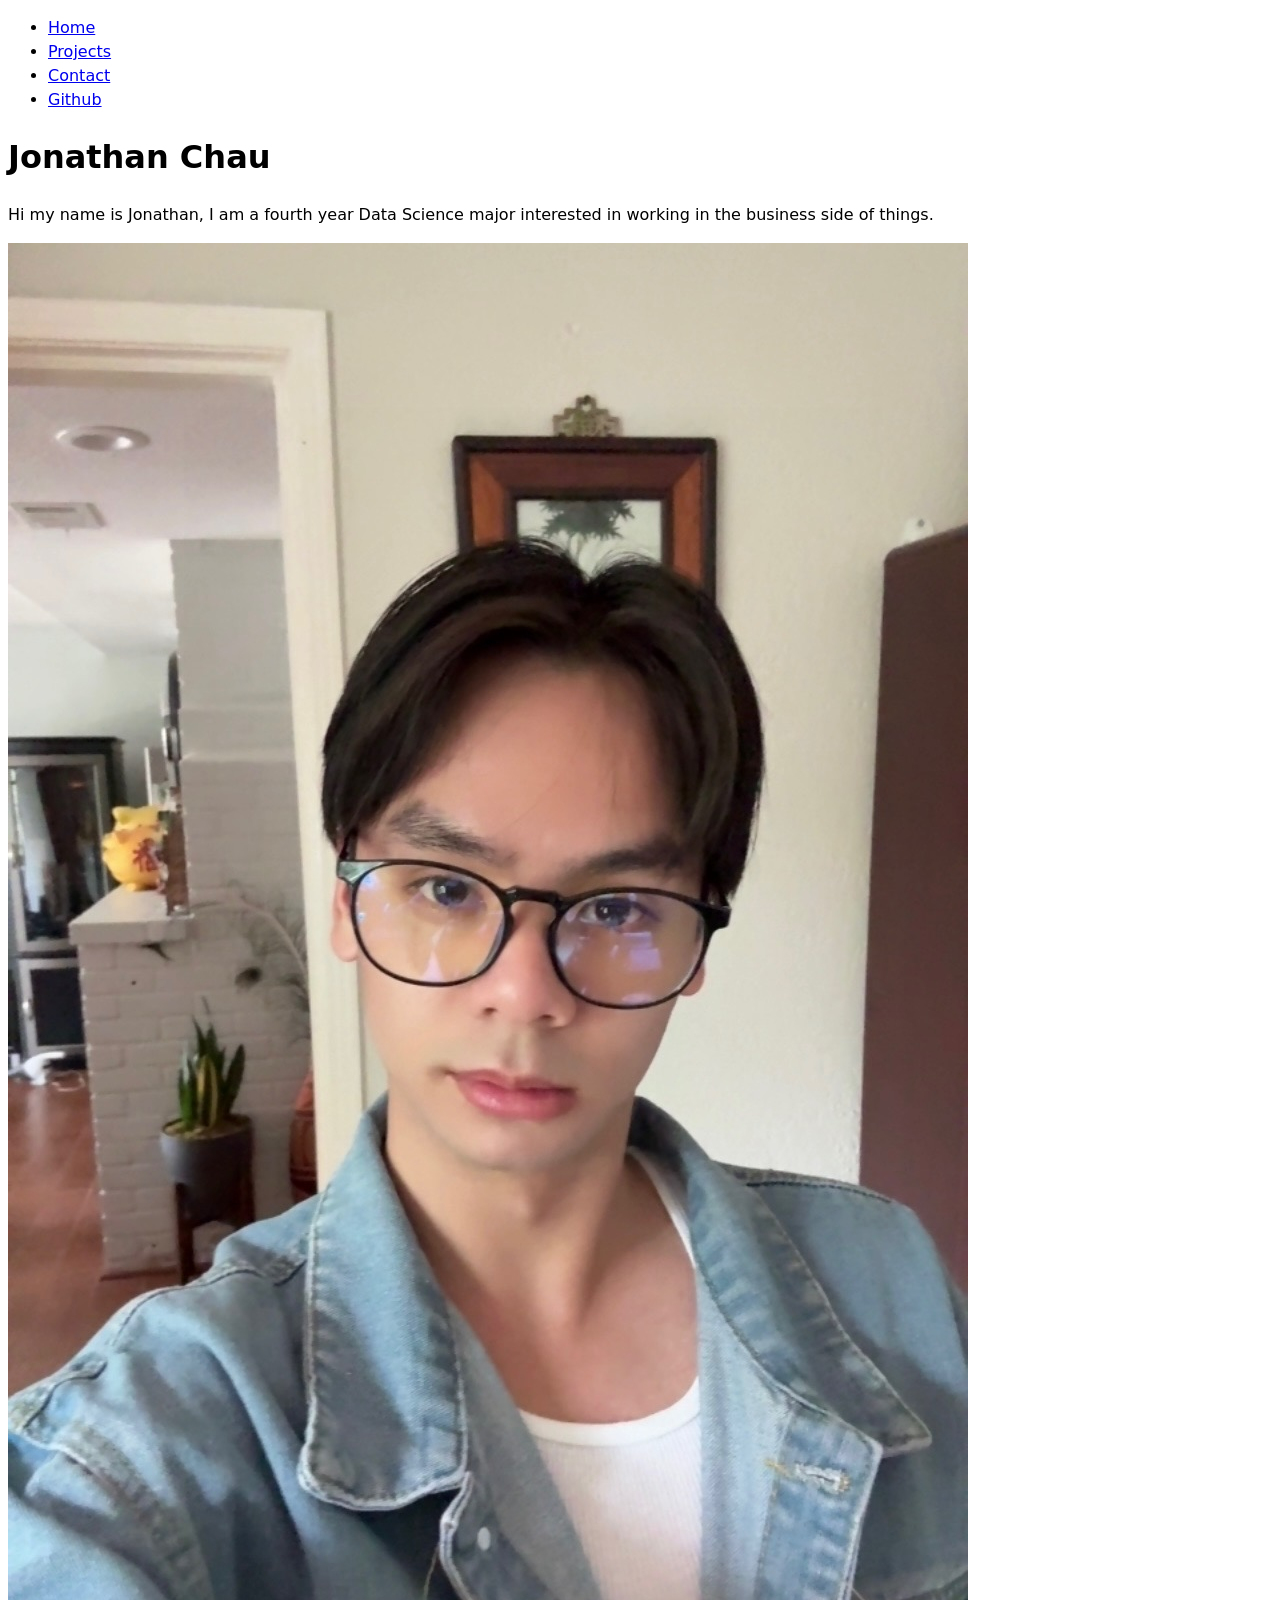
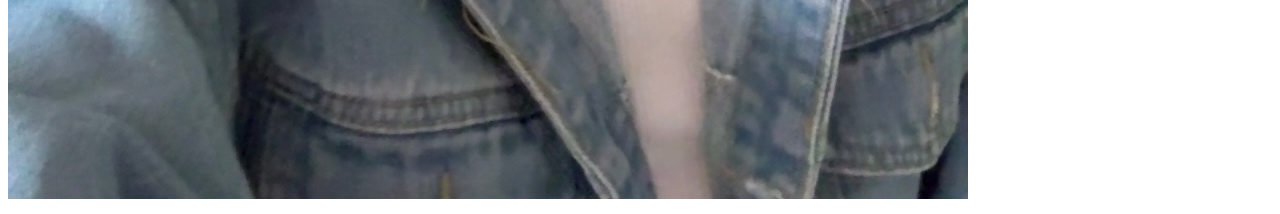
==== index.html @ d4acf3d5 "Fixed all nav bar" ====
<!DOCTYPE html>
<html lang="en">
<head>
    <meta charset="UTF-8">
    <meta name="viewport" content="width=device-width, initial-scale=1.0">
    <title>Jonathan Chau: Personal site and portfolio</title>
</head>

<body>
    <nav>
        <ul>
            <li><a href="index.html">Home</a></li>
            <li><a href="projects/index.html">Projects</a></li>
            <li><a href="contact/index.html">Contact</a></li>
            <li><a href="https://github.com/jonathanchau" target="_blank">Github</a></li>
        </ul>
    </nav>
    <link rel="stylesheet" href="style.css">
    <h1>Jonathan Chau</h1>
    <p>Hi my name is Jonathan, I am a fourth year Data Science major interested in working in the business side of things.</p>
    <img src="images/IMG_6787.jpeg" alt="My profile picture">
</body>
</html>
---- style.css ----
body {
  /* Set line height to 1.5 times the font size
	   and use the OS’s UI font as the website font
	 */
  font: 100%/1.5 system-ui;
}
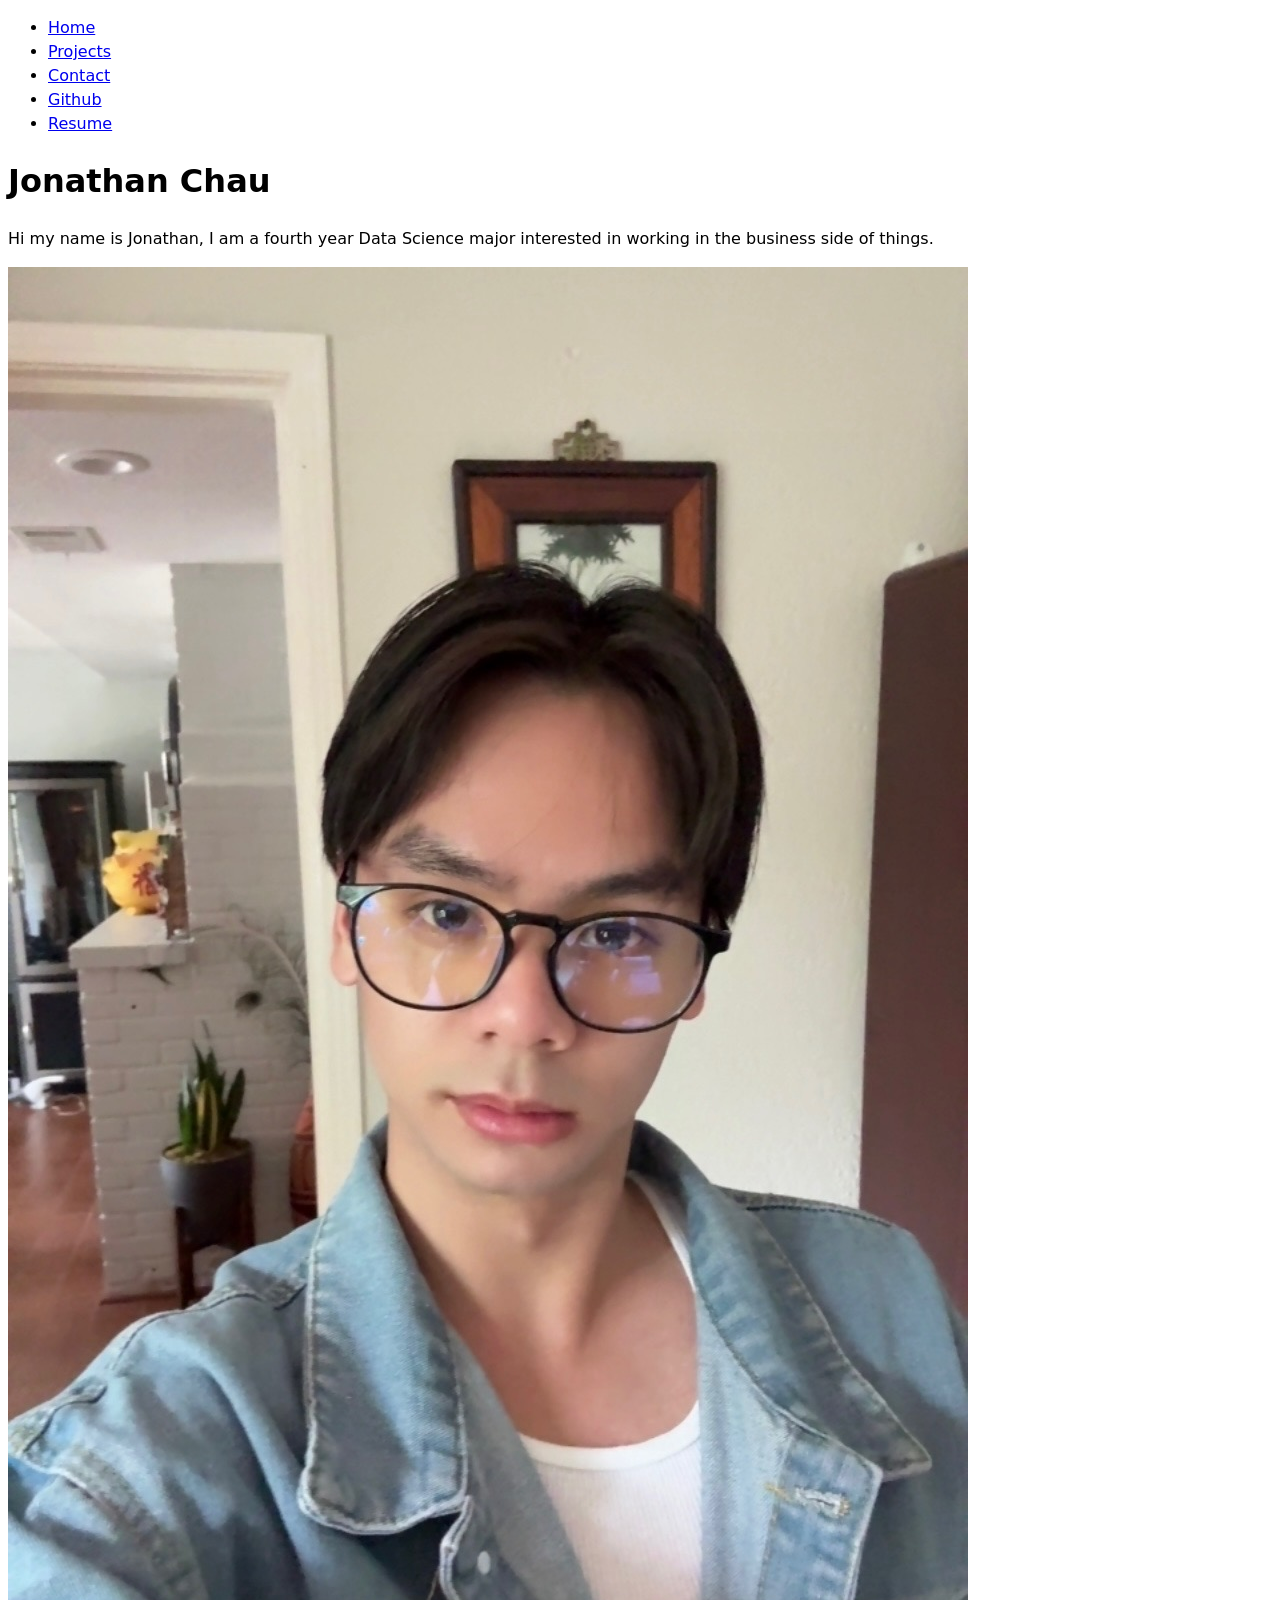
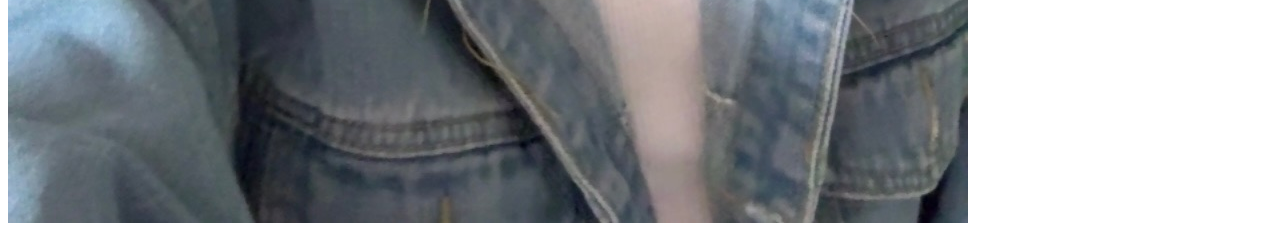
==== commit 143beaf5: "Updated all files" ====
--- a/index.html
+++ b/index.html
@@ -13,6 +13,7 @@
             <li><a href="projects/index.html">Projects</a></li>
             <li><a href="contact/index.html">Contact</a></li>
             <li><a href="https://github.com/jonathanchau" target="_blank">Github</a></li>
+            <li><a href="resume/JonathanChauResume.pdf">Resume</a></li>
         </ul>
     </nav>
     <link rel="stylesheet" href="style.css">
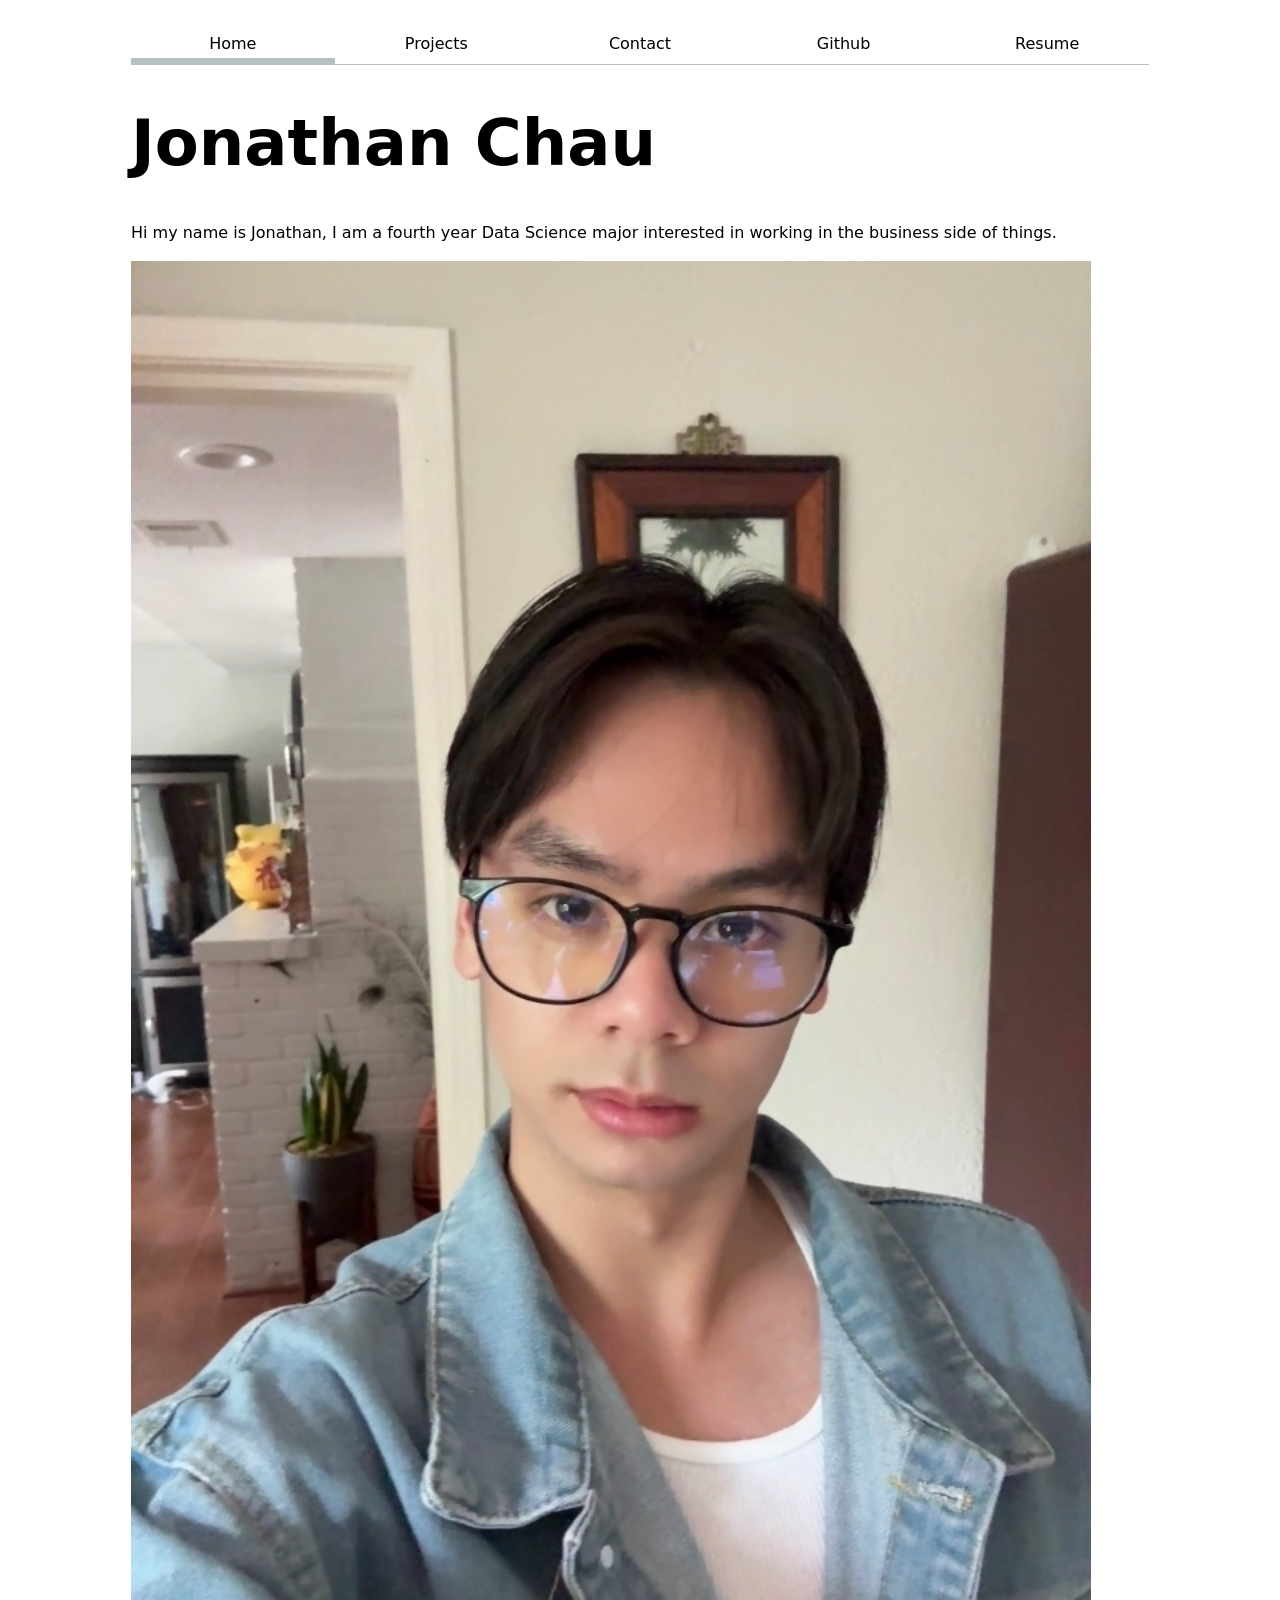
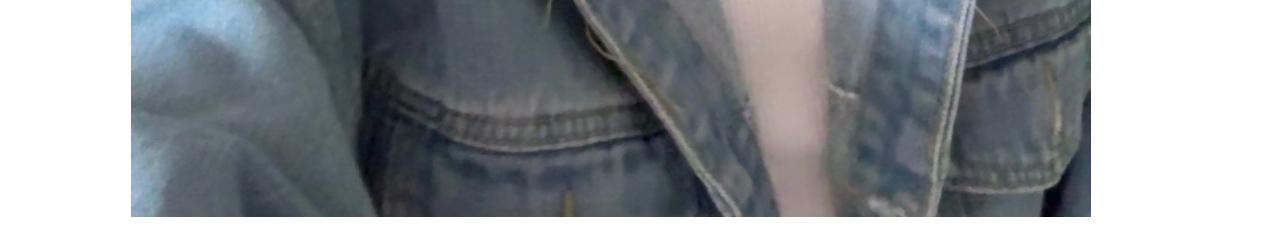
==== commit e5866b4b: "all code uploaded" ====
--- a/index.html
+++ b/index.html
@@ -9,7 +9,7 @@
 <body>
     <nav>
         <ul>
-            <li><a href="index.html">Home</a></li>
+            <li><a href="index.html" class ="current">Home</a></li>
             <li><a href="projects/index.html">Projects</a></li>
             <li><a href="contact/index.html">Contact</a></li>
             <li><a href="https://github.com/jonathanchau" target="_blank">Github</a></li>
--- a/style.css
+++ b/style.css
@@ -3,4 +3,117 @@
 	   and use the OS’s UI font as the website font
 	 */
   font: 100%/1.5 system-ui;
+  max-width: 100ch;
+  margin-inline: auto;
+  padding: 1rem;
+}
+
+html {
+  --color-accent: oklch(65% 50% 0);
+  accent-color: var(--color-accent);
+}
+
+body {
+  font: 100%/1.5 system-ui;
+  max-width: 100ch;
+  margin-inline: auto;
+  padding: 1rem;
+}
+
+img {
+  max-width: 100%;
+  height: auto;
+}
+
+nav {
+  display: flex;
+  margin-bottom: 2rem;
+  border-bottom: 1px solid oklch(80% 3% 200);
+}
+
+nav ul,
+nav li {
+  display: contents;
+}
+
+nav a {
+  flex: 1;
+  text-decoration: none;
+  color: inherit;
+  text-align: center;
+  padding: 0.5em;
+}
+
+nav a.current {
+  border-bottom: 0.4em solid oklch(80% 3% 200);
+  padding-bottom: 0.1em;
+}
+
+nav a:hover {
+  border-bottom: 0.4em solid var(--color-accent);
+  padding-bottom: 0.1em;
+  background-color: oklch(from var(--color-accent) 95% 5% h);
+}
+
+/* Contact Form */
+input,
+textarea,
+button {
+  font: inherit;
+}
+
+form {
+  display: grid;
+  grid-template-columns: auto 1fr;
+  gap: 1em;
+}
+
+form label {
+  display: grid;
+  grid-template-columns: subgrid;
+  grid-column: 1 / -1;
+}
+
+form button {
+  grid-column: 1 / -1;
+  width: fit-content;
+}
+
+/* Projects */
+.projects {
+  display: grid;
+  grid-template-columns: repeat(auto-fill, minmax(15em, 1fr));
+  gap: 1em;
+}
+
+.projects article {
+  display: grid;
+  grid-template-rows: subgrid;
+  grid-row: span 3;
+  gap: 1em;
+}
+
+h1 {
+  font-size: 400%;
+}
+
+h1,
+h2,
+h3,
+h4,
+h5,
+h6 {
+  line-height: 1.1;
+  text-wrap: balance;
+}
+
+.projects h2 {
+  margin: 0;
+}
+
+
+/* Resume */
+iframe {
+  border: 1px solid oklch(80% 3% 200);
+  border-radius: 8px;
 }
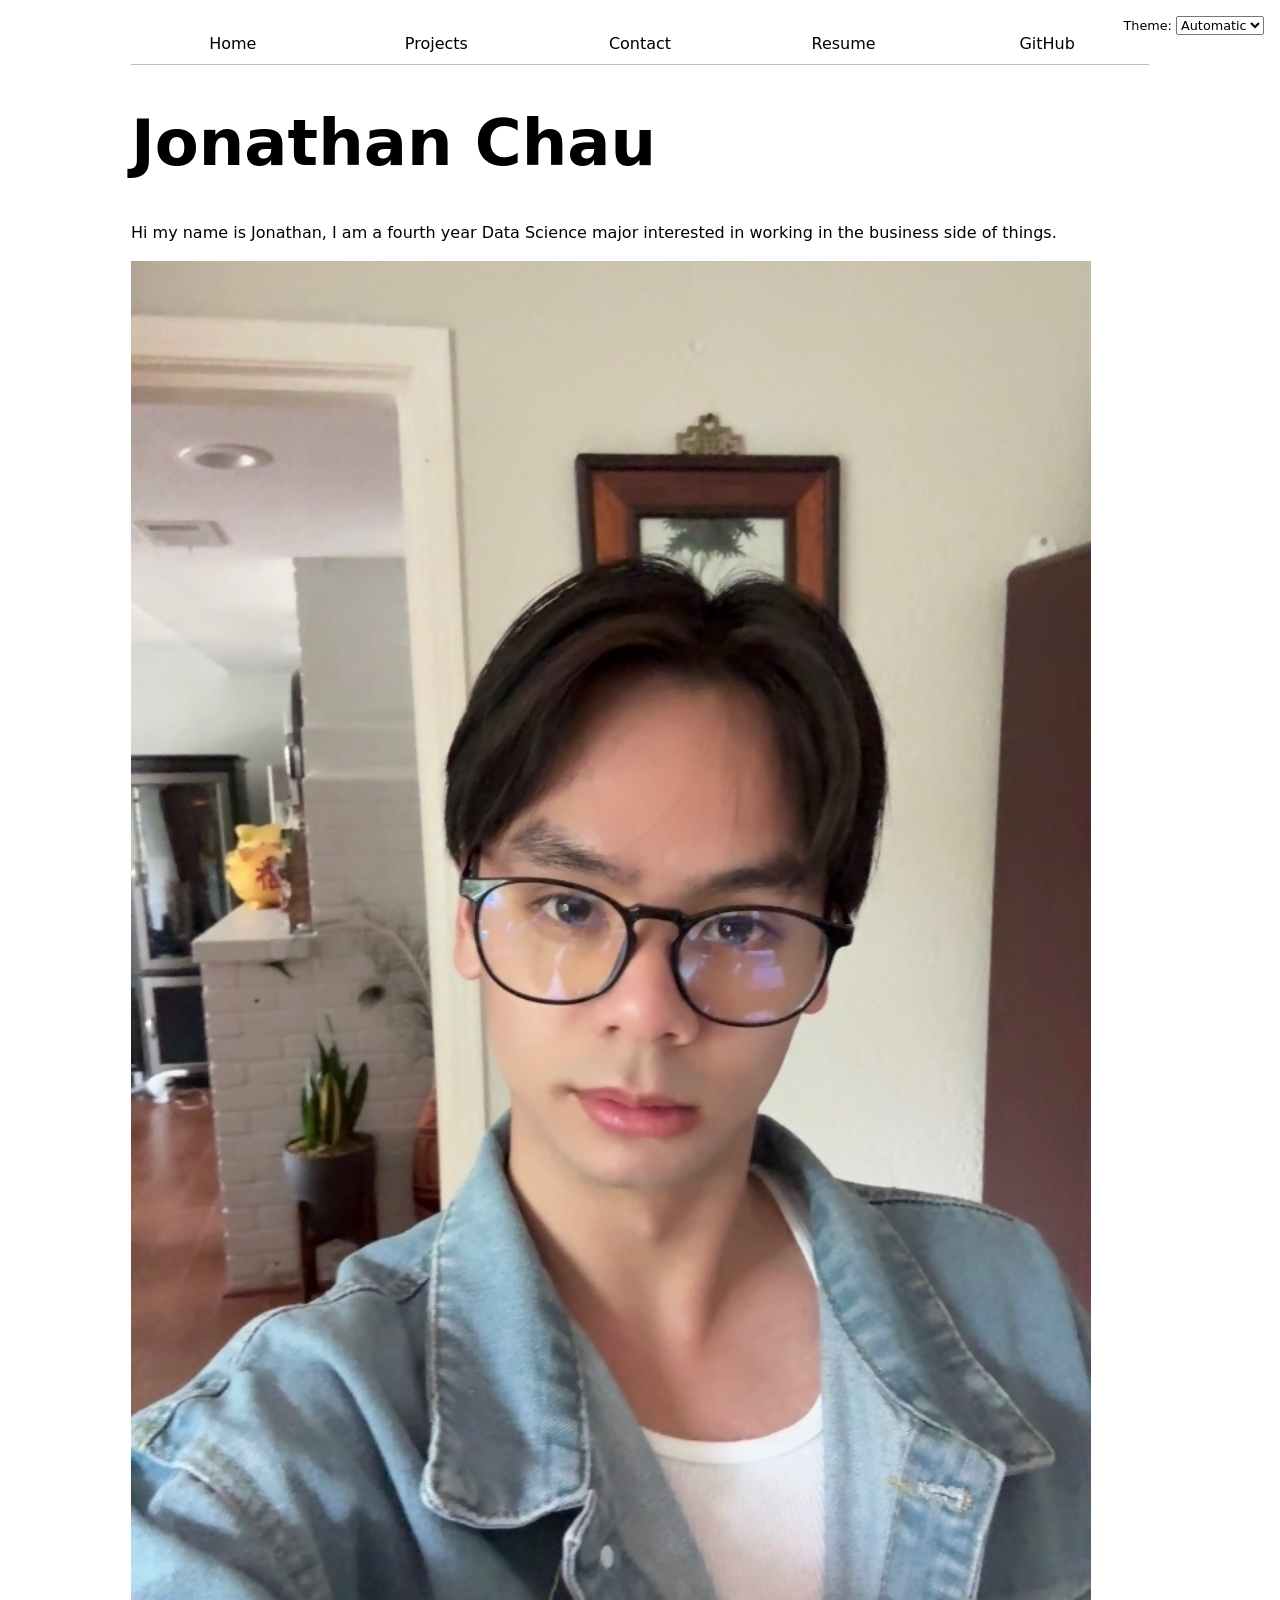
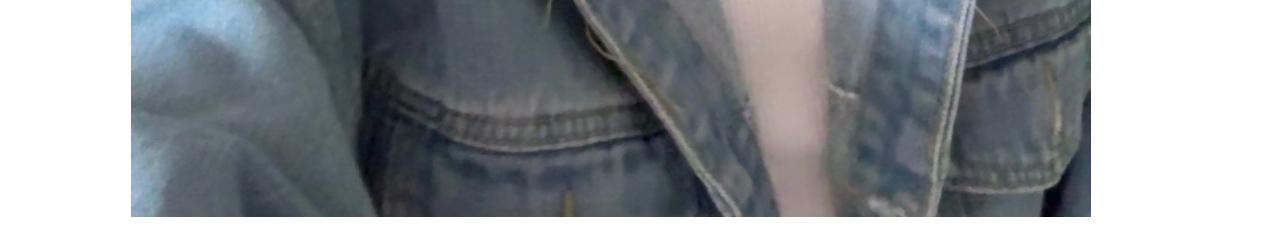
==== commit 4ea5ebdb: "did some work to the dark mode switch and the email form" ====
--- a/index.html
+++ b/index.html
@@ -3,19 +3,11 @@
 <head>
     <meta charset="UTF-8">
     <meta name="viewport" content="width=device-width, initial-scale=1.0">
+    <script type="module" src="global.js"></script>
     <title>Jonathan Chau: Personal site and portfolio</title>
 </head>
 
 <body>
-    <nav>
-        <ul>
-            <li><a href="index.html" class ="current">Home</a></li>
-            <li><a href="projects/index.html">Projects</a></li>
-            <li><a href="contact/index.html">Contact</a></li>
-            <li><a href="https://github.com/jonathanchau" target="_blank">Github</a></li>
-            <li><a href="resume/JonathanChauResume.pdf">Resume</a></li>
-        </ul>
-    </nav>
     <link rel="stylesheet" href="style.css">
     <h1>Jonathan Chau</h1>
     <p>Hi my name is Jonathan, I am a fourth year Data Science major interested in working in the business side of things.</p>
--- a/style.css
+++ b/style.css
@@ -1,7 +1,4 @@
 body {
-  /* Set line height to 1.5 times the font size
-	   and use the OS’s UI font as the website font
-	 */
   font: 100%/1.5 system-ui;
   max-width: 100ch;
   margin-inline: auto;
@@ -11,13 +8,7 @@
 html {
   --color-accent: oklch(65% 50% 0);
   accent-color: var(--color-accent);
-}
-
-body {
-  font: 100%/1.5 system-ui;
-  max-width: 100ch;
-  margin-inline: auto;
-  padding: 1rem;
+  color-scheme: light dark;
 }
 
 img {
@@ -28,12 +19,8 @@
 nav {
   display: flex;
   margin-bottom: 2rem;
-  border-bottom: 1px solid oklch(80% 3% 200);
-}
-
-nav ul,
-nav li {
-  display: contents;
+  --border-color: oklch(50% 10% 200 / 40%);
+  border-bottom: 1px solid var(--border-color);
 }
 
 nav a {
@@ -45,20 +32,20 @@
 }
 
 nav a.current {
-  border-bottom: 0.4em solid oklch(80% 3% 200);
+  border-bottom: 0.4em solid var(--border-color);
   padding-bottom: 0.1em;
 }
 
 nav a:hover {
   border-bottom: 0.4em solid var(--color-accent);
   padding-bottom: 0.1em;
-  background-color: oklch(from var(--color-accent) 95% 5% h);
+  background-color: color-mix(in oklch, var(--color-accent), canvas 85%);
 }
 
-/* Contact Form */
 input,
 textarea,
-button {
+button,
+select {
   font: inherit;
 }
 
@@ -79,7 +66,6 @@
   width: fit-content;
 }
 
-/* Projects */
 .projects {
   display: grid;
   grid-template-columns: repeat(auto-fill, minmax(15em, 1fr));
@@ -91,6 +77,10 @@
   grid-template-rows: subgrid;
   grid-row: span 3;
   gap: 1em;
+}
+
+.projects h2 {
+  margin: 0;
 }
 
 h1 {
@@ -107,13 +97,20 @@
   text-wrap: balance;
 }
 
-.projects h2 {
-  margin: 0;
-}
-
-
-/* Resume */
 iframe {
   border: 1px solid oklch(80% 3% 200);
   border-radius: 8px;
+}
+
+.color-scheme {
+  position: absolute;
+  top: 1rem;
+  right: 1rem;
+  font-size: 80%;
+}
+
+html {
+  --color-accent: oklch(65% 50% 0);
+  accent-color: var(--color-accent);
+  color-scheme: light dark;
 }
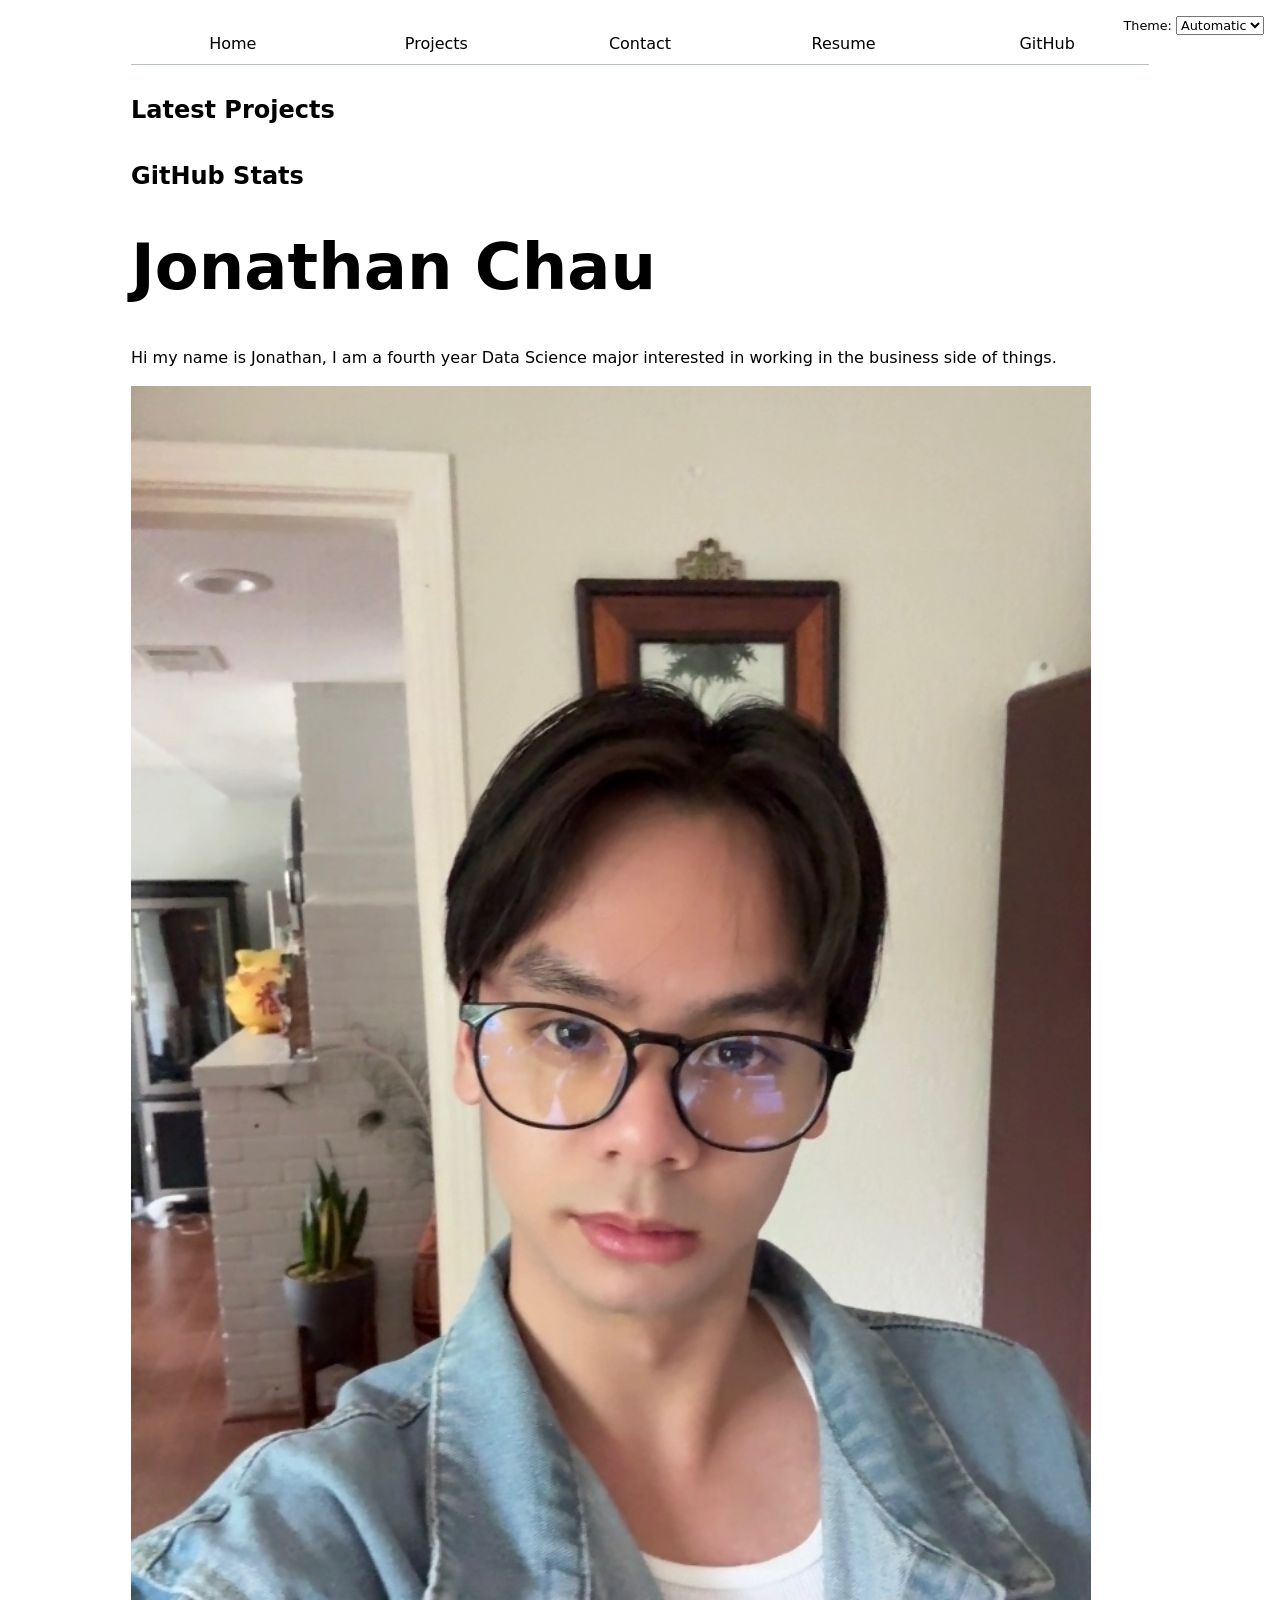
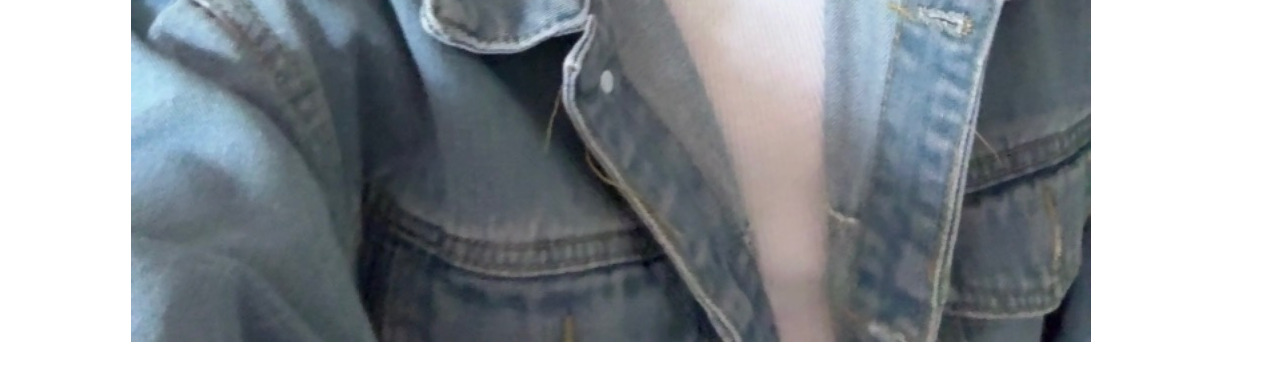
==== commit 80864dc2: "completed all steps" ====
--- a/index.html
+++ b/index.html
@@ -7,6 +7,14 @@
     <title>Jonathan Chau: Personal site and portfolio</title>
 </head>
 
+<h2>Latest Projects</h2>
+<div class="projects"></div>
+
+<h2>GitHub Stats</h2>
+<div id="profile-stats"></div>
+
+<script type="module" src="index.js"></script>
+
 <body>
     <link rel="stylesheet" href="style.css">
     <h1>Jonathan Chau</h1>
--- a/style.css
+++ b/style.css
@@ -113,4 +113,21 @@
   --color-accent: oklch(65% 50% 0);
   accent-color: var(--color-accent);
   color-scheme: light dark;
+}
+
+#profile-stats dl {
+  display: grid;
+  grid-template-columns: repeat(4, 1fr);
+  text-align: center;
+  gap: 1rem;
+}
+
+#profile-stats dt {
+  grid-row: 1;
+  font-weight: bold;
+}
+
+#profile-stats dd {
+  grid-row: 2;
+  margin: 0;
 }
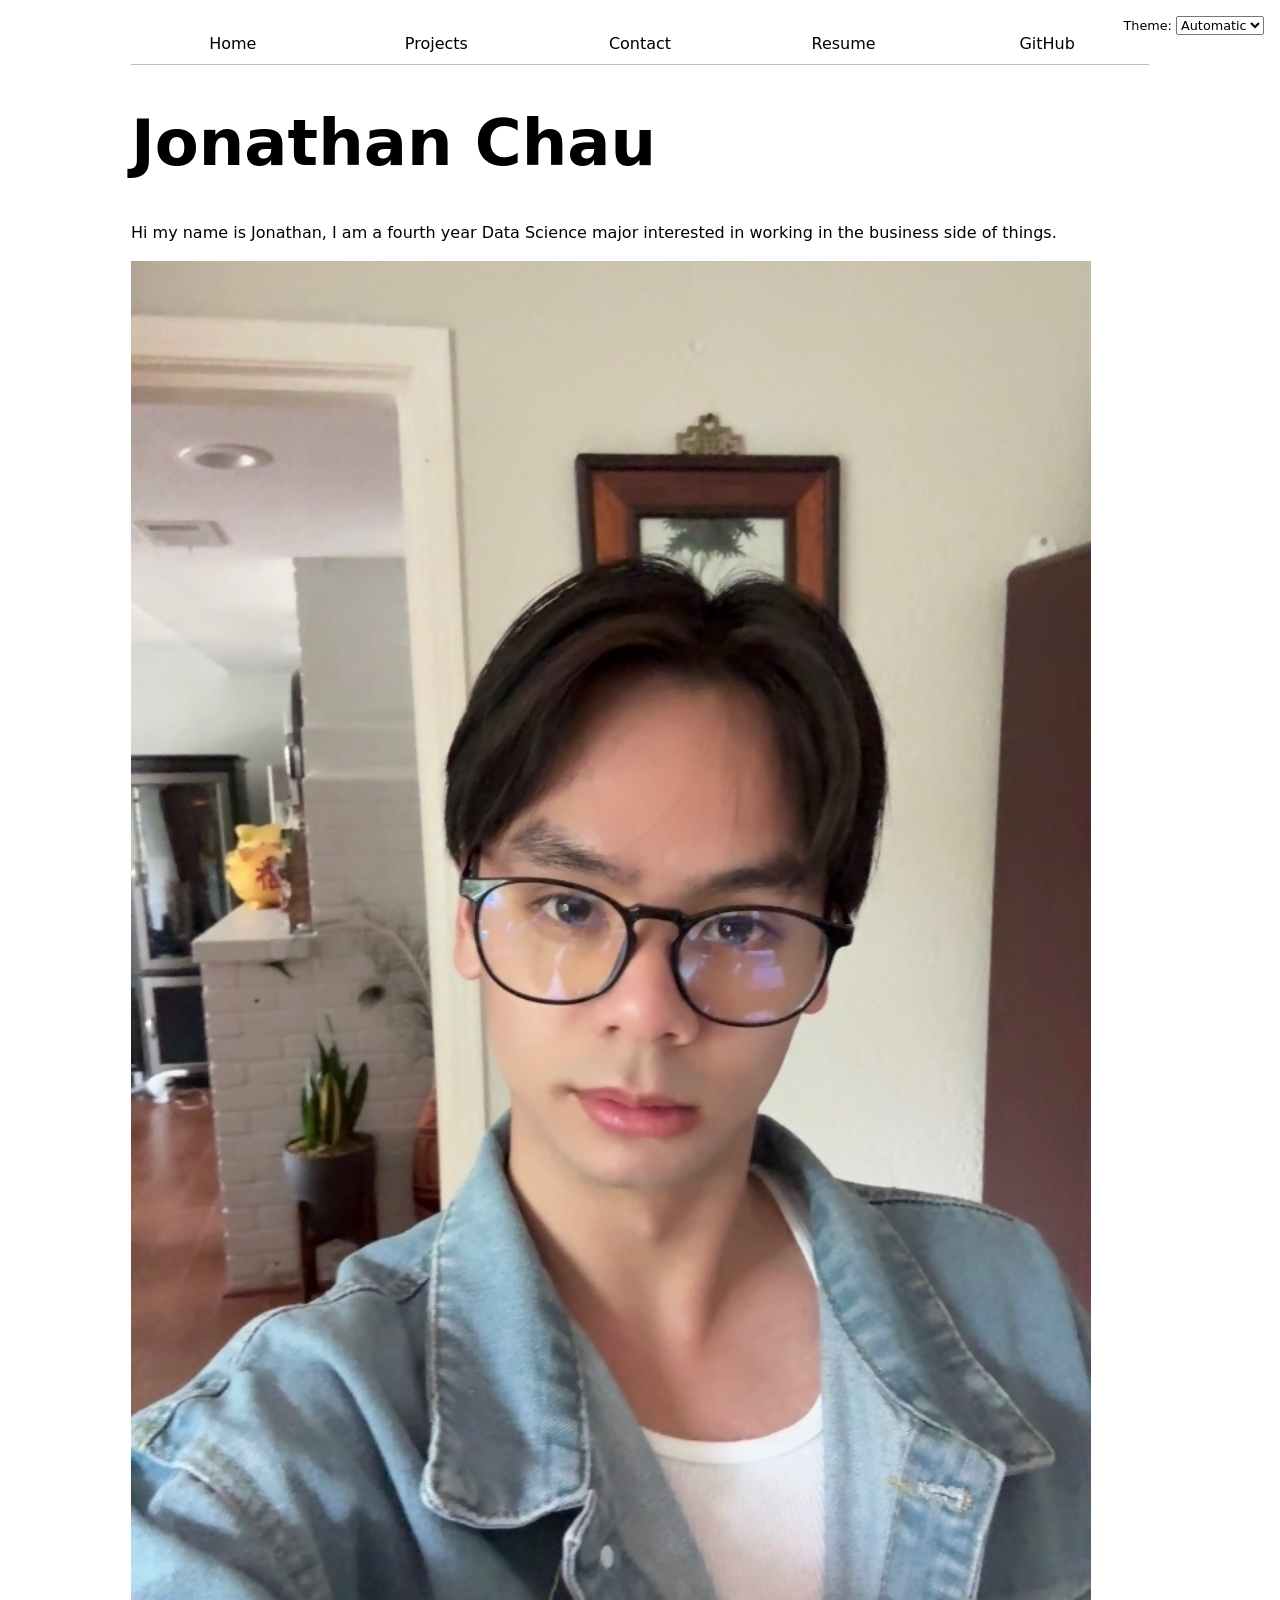
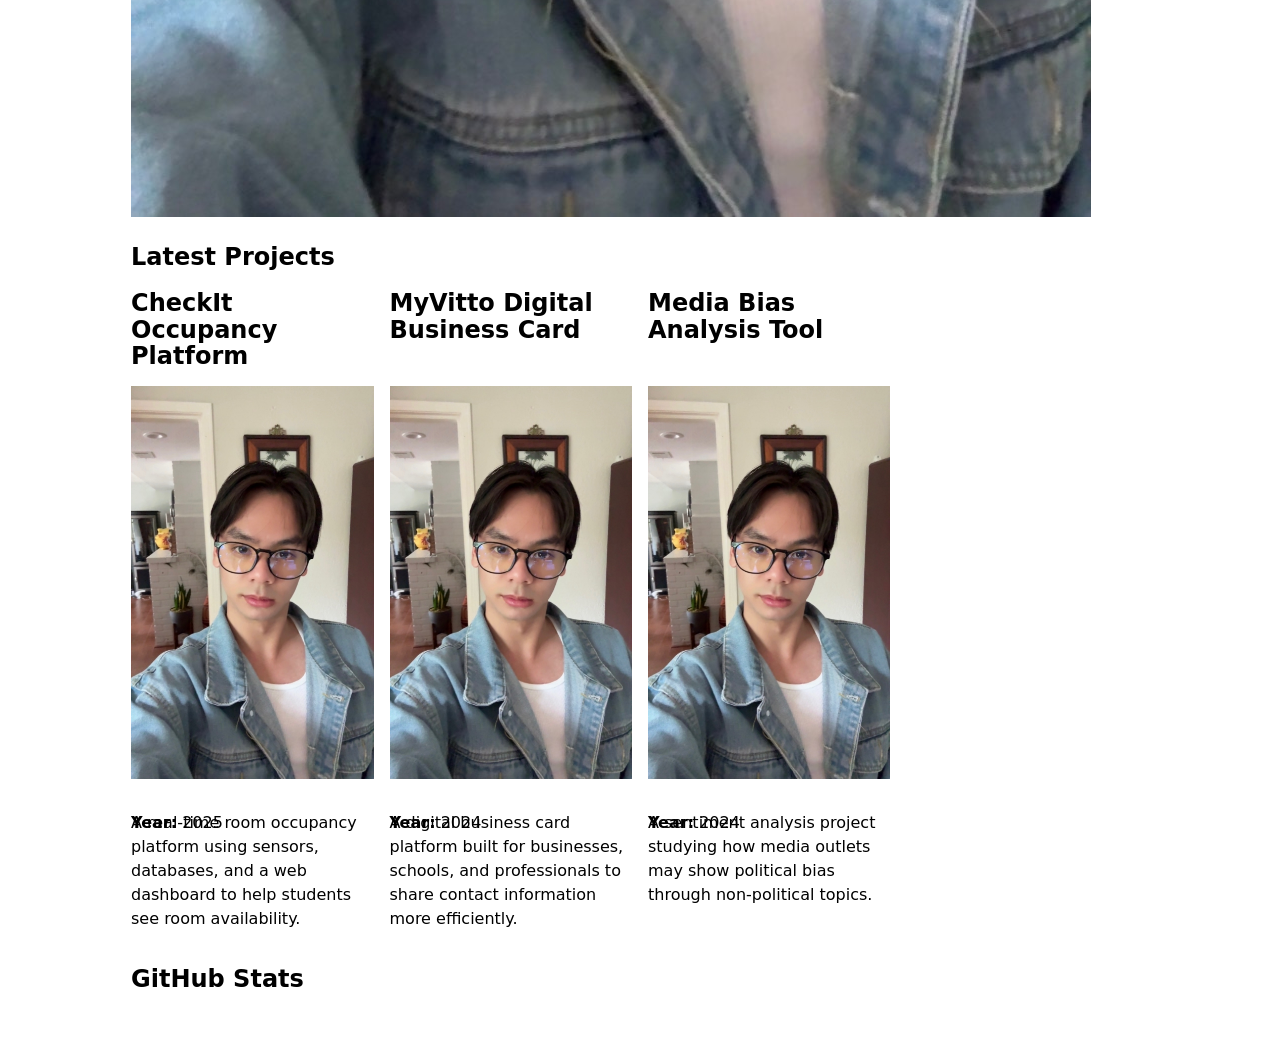
==== commit 6b8ba16a: "fixed directory name and redid some syntax on home page" ====
--- a/index.html
+++ b/index.html
@@ -3,22 +3,21 @@
 <head>
     <meta charset="UTF-8">
     <meta name="viewport" content="width=device-width, initial-scale=1.0">
+    <title>Jonathan Chau: Personal site and portfolio</title>
+    <link rel="stylesheet" href="style.css">
     <script type="module" src="global.js"></script>
-    <title>Jonathan Chau: Personal site and portfolio</title>
+    <script type="module" src="index.js"></script>
 </head>
 
-<h2>Latest Projects</h2>
-<div class="projects"></div>
-
-<h2>GitHub Stats</h2>
-<div id="profile-stats"></div>
-
-<script type="module" src="index.js"></script>
-
 <body>
-    <link rel="stylesheet" href="style.css">
     <h1>Jonathan Chau</h1>
     <p>Hi my name is Jonathan, I am a fourth year Data Science major interested in working in the business side of things.</p>
     <img src="images/IMG_6787.jpeg" alt="My profile picture">
-</body>
+
+    <h2>Latest Projects</h2>
+    <div class="projects"></div>
+
+    <h2>GitHub Stats</h2>
+    <div id="profile-stats"></div>
+    </body>
 </html>
